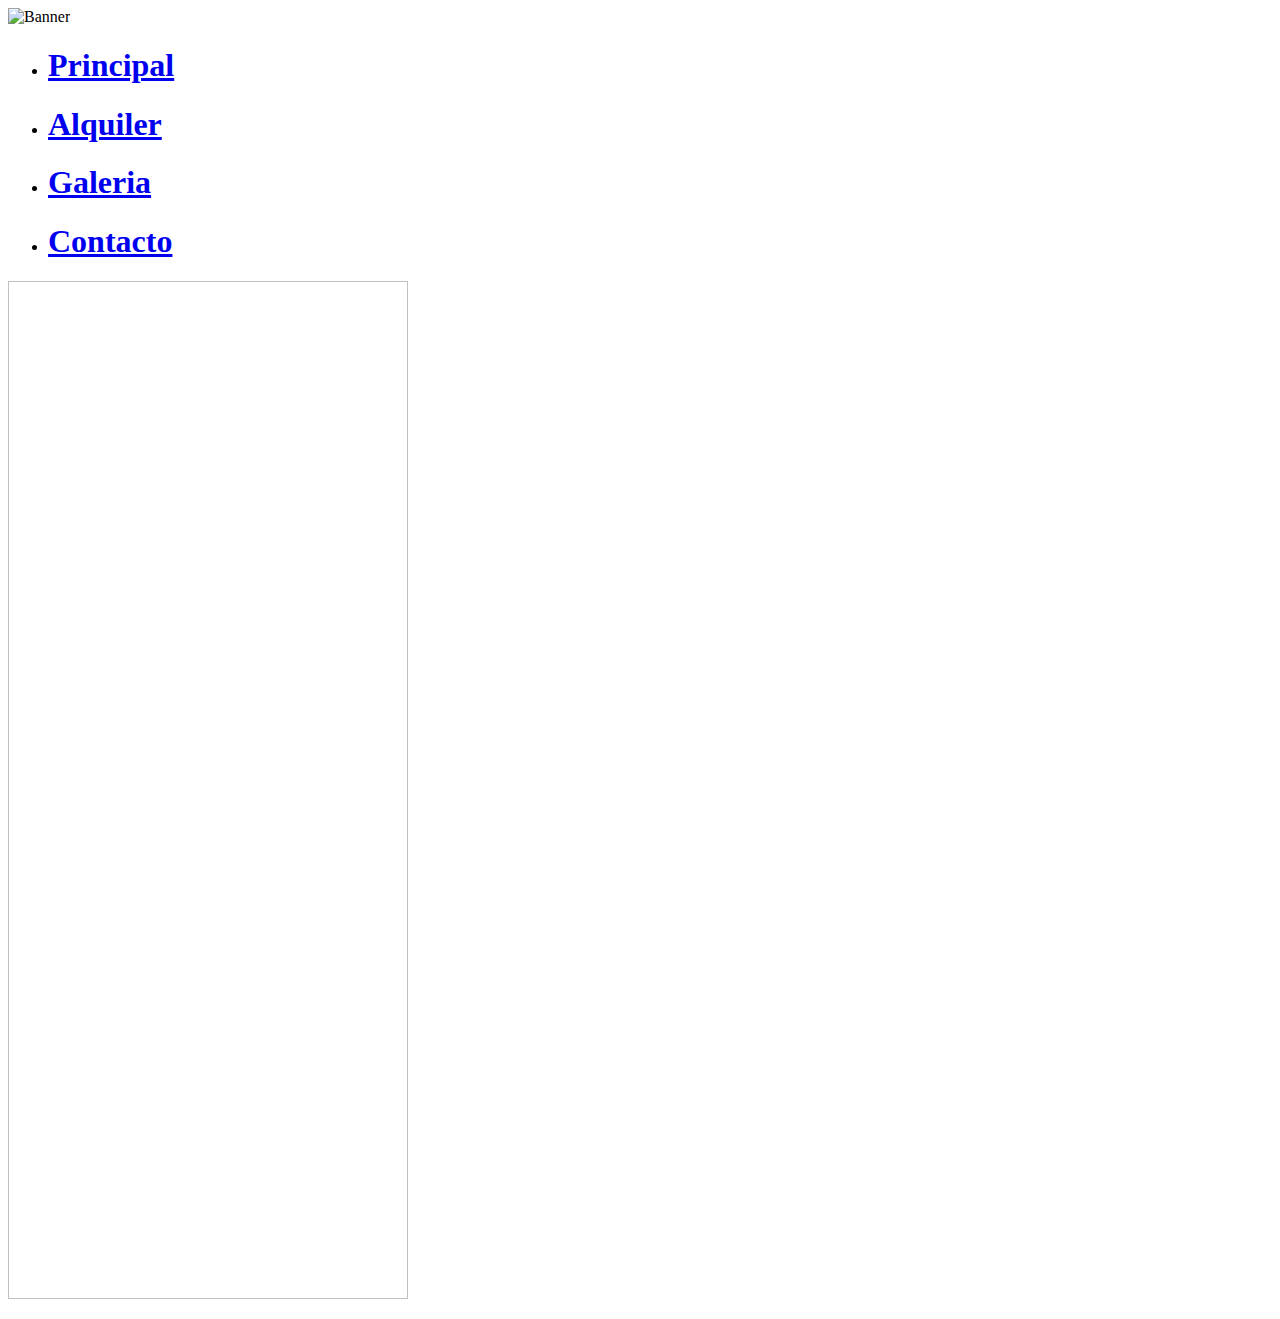
==== html/alquileres.html @ 6f730e6e "actualizacion mejor" ====
<!DOCTYPE html>
<html lang="es" dir="ltr">
  <head>
    <meta charset="utf-8">
    <link rel="stylesheet" href="css/master.css">
    <title>index</title>
    <script type="text/javascript" src="js/publicidad.js"></script>
  </head>
  <body id="cuerpo" onload="publicidad()">
    <div id="banner">
      <img src="imagenes/banner.jpg" alt="Banner" height="150px" width="1850px">
    </div>
    <div id="menu">
      <ul>
        <li><div id="html/principal">
          <a href="index.html"><h1>Principal</h1></a>
        </div></li>
        <li><div id="html/alquileres">
          <a href="html/alquileres.html"><h1>Alquiler</h1></a>
        </div></li>
        <li><div id="html/galeria">
          <a href="galeria.html"><h1>Galeria</h1></a>
        </div></li>
        <li><div id="html/contactanos">
          <a href="index.html"><h1>Contacto</h1></a>
        </div></li>
      </ul>
    </div>


    <div id="publicidad">
      <img id="publicidad_img"  width="400" height="1018px">
    </div>
    <div id="pie">
      <p></p>
    </div>
  </body>
</html>
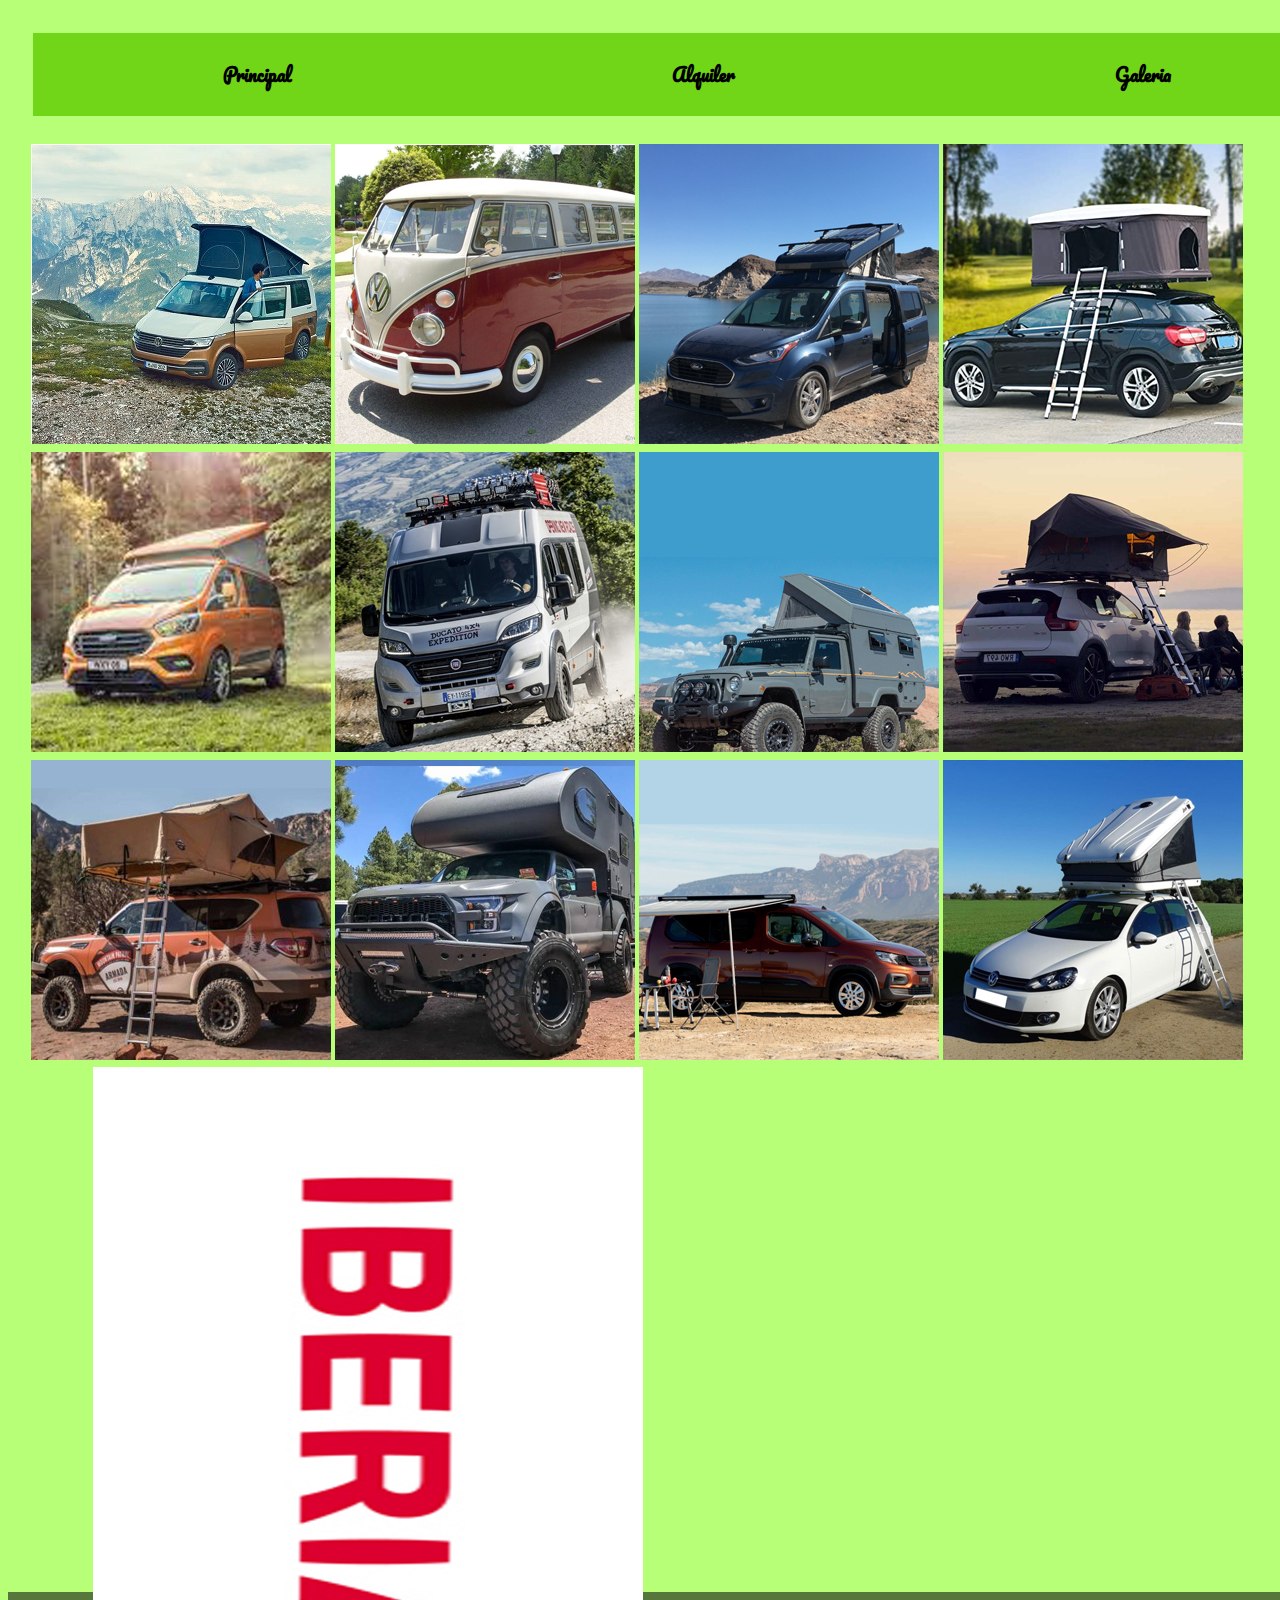
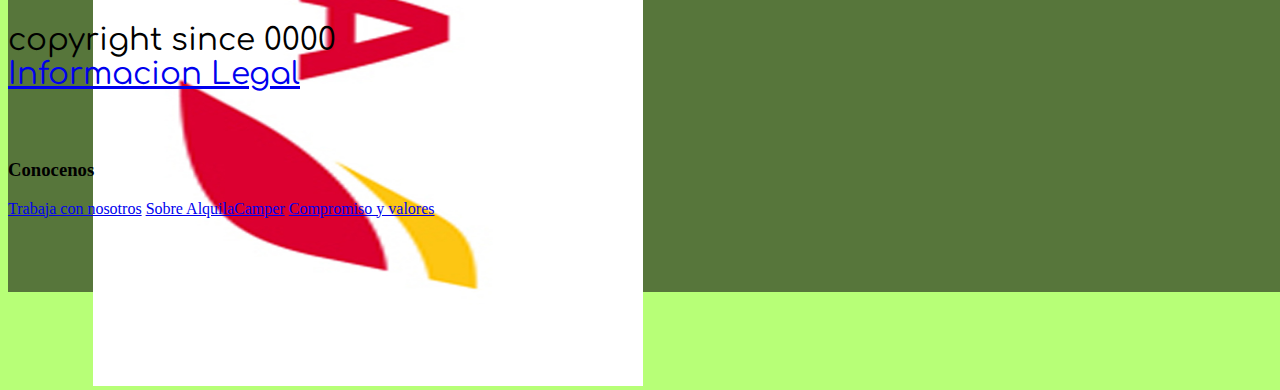
==== commit 9a8ebb50: "nuevas funcionalidades" ====
--- a/html/alquileres.html
+++ b/html/alquileres.html
@@ -2,37 +2,94 @@
 <html lang="es" dir="ltr">
   <head>
     <meta charset="utf-8">
-    <link rel="stylesheet" href="css/master.css">
+    <link rel="stylesheet" href="../css/master.css">
+    <link rel="stylesheet" href="../css/menu.css">
     <title>index</title>
-    <script type="text/javascript" src="js/publicidad.js"></script>
+    <script type="text/javascript" src="../js/publicidad.js"></script>
   </head>
   <body id="cuerpo" onload="publicidad()">
-    <div id="banner">
-      <img src="imagenes/banner.jpg" alt="Banner" height="150px" width="1850px">
-    </div>
     <div id="menu">
       <ul>
-        <li><div id="html/principal">
-          <a href="index.html"><h1>Principal</h1></a>
+        <li><div id="principal">
+          <a href="../index.html"><h1>Principal</h1></a>
         </div></li>
-        <li><div id="html/alquileres">
-          <a href="html/alquileres.html"><h1>Alquiler</h1></a>
+        <li><div id="alquileres">
+          <a href="alquileres.html"><h1>Alquiler</h1></a>
         </div></li>
         <li><div id="html/galeria">
           <a href="galeria.html"><h1>Galeria</h1></a>
         </div></li>
         <li><div id="html/contactanos">
-          <a href="index.html"><h1>Contacto</h1></a>
+          <a href="contacto.html"><h1>Contacto</h1></a>
         </div></li>
       </ul>
     </div>
-
-
+    <div id="area_productos">
+      <table>
+        <tr>
+          <td><a href="productos/california.html">
+            <div class="vermas"><h1>Ver más</h1></div>
+            <img src="../imagenes/california.jpg" class="producto" width="300px" height="300px">
+          </a></td>
+          </a><td><a href="html/clasic.html">
+            <div class="vermas"><h1>Ver más</h1></div>
+            <img src="../imagenes/clasic.jpg" class="producto" width="300px" height="300px"></td>
+          </a><td><a href="html/connect.html">
+            <div class="vermas"><h1>Ver más</h1></div>
+            <img src="../imagenes/connect.jpg" class="producto" width="300px" height="300px"></td>
+          </a><td><a href="html/mercedes.html">
+            <div class="vermas"><h1>Ver más</h1></div>
+              <img src="../imagenes/mercedes.jpg" class="producto" width="300px" height="300px">
+            </a></td>
+        </tr>
+        <tr>
+          <td><a href="html/custon.html">
+            <div class="vermas"><h1>Ver más</h1></div>
+            <img src="../imagenes/custom.jpg" class="producto" width="300px" height="300px"></td>
+          </a><td><a href="../html/ducato.html">
+            <div class="vermas"><h1>Ver más</h1></div>
+            <img src="../imagenes/ducato.jpg" class="producto" width="300px" height="300px"></td>
+          </a><td><a href="html/jeep.html">
+            <div class="vermas"><h1>Ver más</h1></div>
+            <img src="../imagenes/jeep.jpg" class="producto" width="300px" height="300px"></td>
+          </a><td><a href="html/suv.html">
+            <div class="vermas"><h1>Ver más</h1></div>
+            <img src="../imagenes/suv.jpg" class="producto" width="300px" height="300px">
+          </a></td>
+        </tr>
+        <tr>
+          <td><a href="html/patrol.html">
+            <div class="vermas"><h1>Ver más</h1></div>
+            <img src="../imagenes/patrol.jpg" class="producto" width="300px" height="300px"></td>
+          </a><td><a href="html/reptor.html">
+            <div class="vermas"><h1>Ver más</h1></div>
+            <img src="../imagenes/raptor.jpg" class="producto" width="300px" height="300px"></td>
+          </a><td><a href="../html/rifter.html">
+            <div class="vermas"><h1>Ver más</h1></div>
+            <img src="../imagenes/rifter.jpg" class="producto" width="300px" height="300px"></td>
+          </a><td><a href="../html/golf.html">
+            <div class="vermas"><h1>Ver más</h1></div>
+            <img src="../imagenes/golf.jpg" class="producto" width="300px" height="300px">
+          </a></td>
+        </tr>
+      </table>
+    </div>
     <div id="publicidad">
-      <img id="publicidad_img"  width="400" height="1018px">
+      <img id="publicidad_img"  width="550" height="919px">
     </div>
     <div id="pie">
-      <p></p>
+      <div id="info">
+      <div id=legal>
+        <p>copyright since 0000<br><a href="legal/infolegal.pdf">Informacion Legal</a></p><br>
+      </div>
+      <div id="contratos">
+        <h3>Conocenos</h3>
+        <a href="contrataciones">Trabaja con nosotros</a>
+        <a href="contrataciones">Sobre AlquilaCamper</a>
+        <a href="contrataciones">Compromiso y valores</a>
+      </div>
+    </div>
+      <iframe id="mapa" src="https://www.google.com/maps/embed?pb=!1m18!1m12!1m3!1d16238.62154085484!2d-3.603128058983176!3d40.33557476956056!2m3!1f0!2f0!3f0!3m2!1i1024!2i768!4f13.1!3m3!1m2!1s0xd423b5276b84bc5%3A0x483c4858a47b6169!2sCarr.%20Ca%C3%B1ada%20Real%2C%2028051%20Madrid!5e0!3m2!1ses!2ses!4v1634626078850!5m2!1ses!2ses" width="300" height="300" style="border:0;" allowfullscreen="" loading="lazy"></iframe>
     </div>
   </body>
 </html>
--- a/css/master.css
+++ b/css/master.css
@@ -0,0 +1,78 @@
+@import url(http://fonts.googleapis.com/css?family=Pacifico);
+@import url('https://fonts.googleapis.com/css2?family=Comfortaa&display=swap');
+#cuerpo {
+  background-image: url("../imagenes/fondoselector.jpg");
+}
+#area_productos{
+  float: left;
+  width: 1200px;
+  margin-left: 20px;
+  margin-right: 20px;
+}
+.vermas{
+  opacity: 100%;
+  position:absolute;
+  height: 300px;
+  width: 300px;
+}
+.vermas h1{
+  opacity: 0%;
+}
+.vermas:hover h1 {
+  font-size: 40px;
+  position:absolute;
+  color: black;
+  left: 95px;
+  top: 95px;
+  opacity: 50%;
+}
+.vermas:hover{
+  position:absolute;
+  opacity: 50%;
+  float: left;
+  background-color: white;
+}
+#pie{
+  height: 300px;
+  width: 1850px;
+  background: #57763B;
+  margin-bottom:0px;
+  margin-top:25px;
+  clear: both;
+  margin-left: 0px;
+}
+#publicidad{
+  float: left;
+  width: 400px;
+  height: 500px;
+  margin-bottom:25px;
+  margin-left: 85px;
+  margin-right:25px;
+}
+p {
+  font-family: 'Comfortaa';
+  font-size: 31px;
+}
+h1 {
+  font-family: 'Pacifico';
+  font-size: 18px;
+}
+h2 {
+  font-family: 'Pacifico';
+  font-size: 48px;
+}
+#producto{
+  width: 1200px;
+  margin-left: 25px;
+}
+#descripcion_producto{
+  margin-top: -50px;
+  width: 650px;
+  float: right;
+}
+#mapa{
+  float: right;
+}
+#info{
+  float:left;
+}
--- a/css/menu.css
+++ b/css/menu.css
@@ -0,0 +1,30 @@
+ul {
+  list-style-type: none;
+  margin: 0;
+  padding: 0;
+  overflow: hidden;
+  background-color: #71D617;
+}
+
+li {
+  float: left;
+}
+
+li a {
+  display: block;
+  color: black;
+  text-align: center;
+  padding: 14px 190px;
+  text-decoration: none;
+}
+li a:hover {
+  background-color: #57763B;
+}
+#cuerpo {
+  background: #B7FF77;
+}
+#menu{
+  float: left;
+  margin: 25px;
+  width: 1850px;
+}
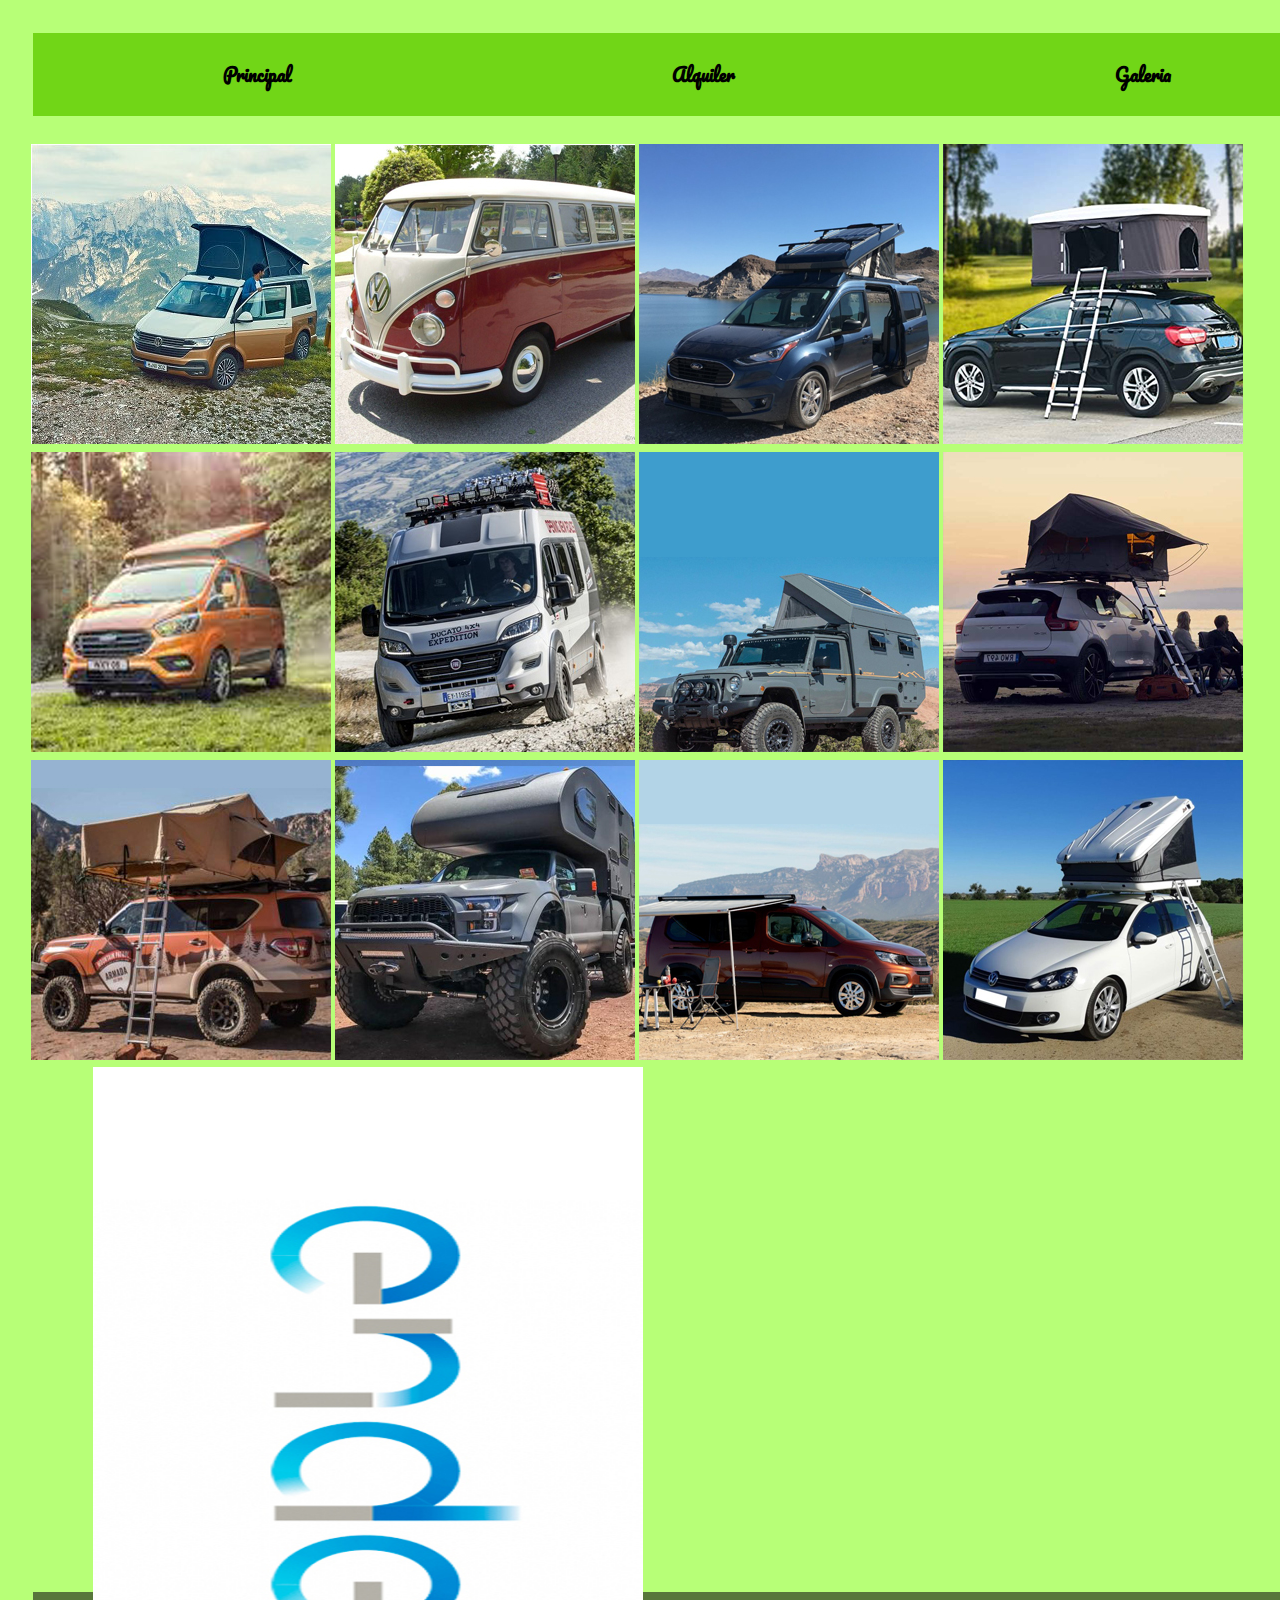
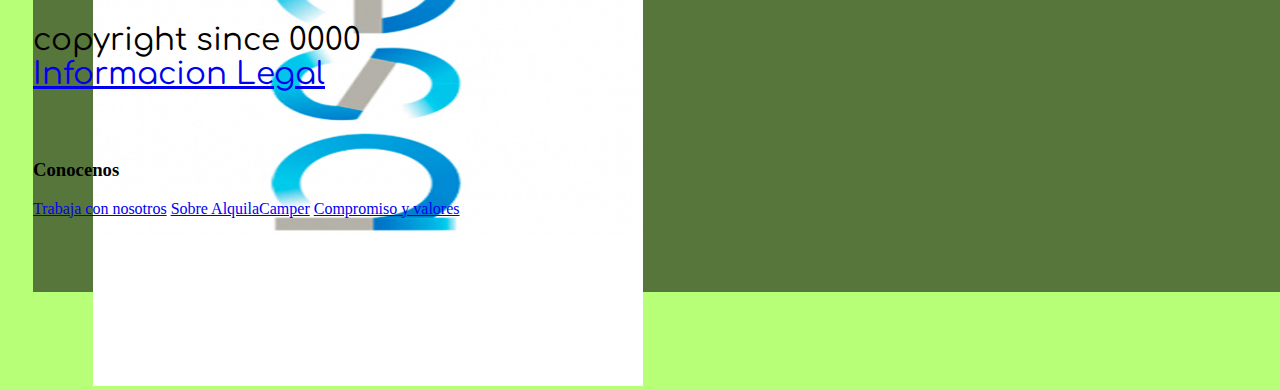
==== commit 6b6b2dd6: "25/10/21" ====
--- a/html/alquileres.html
+++ b/html/alquileres.html
@@ -27,7 +27,7 @@
     <div id="area_productos">
       <table>
         <tr>
-          <td><a href="productos/california.html">
+          <td><a href="california.html">
             <div class="vermas"><h1>Ver más</h1></div>
             <img src="../imagenes/california.jpg" class="producto" width="300px" height="300px">
           </a></td>
--- a/css/master.css
+++ b/css/master.css
@@ -39,7 +39,7 @@
   margin-bottom:0px;
   margin-top:25px;
   clear: both;
-  margin-left: 0px;
+  margin-left: 25px;
 }
 #publicidad{
   float: left;
@@ -48,6 +48,11 @@
   margin-bottom:25px;
   margin-left: 85px;
   margin-right:25px;
+}
+#publicidad2{
+  float: right;
+  width: 515px;
+  height: 500px;
 }
 p {
   font-family: 'Comfortaa';
@@ -62,12 +67,15 @@
   font-size: 48px;
 }
 #producto{
-  width: 1200px;
+  margin-top: 125px;
+  position: absolute;
+  height: 1200px;
+  width: 1150px;
   margin-left: 25px;
 }
 #descripcion_producto{
   margin-top: -50px;
-  width: 650px;
+  width: 600px;
   float: right;
 }
 #mapa{
@@ -76,3 +84,11 @@
 #info{
   float:left;
 }
+.bloque{
+  height: 1050px;
+  width: auto;
+}
+#Galeria{
+  margin-left: 25px;
+  width: 1850px;
+}
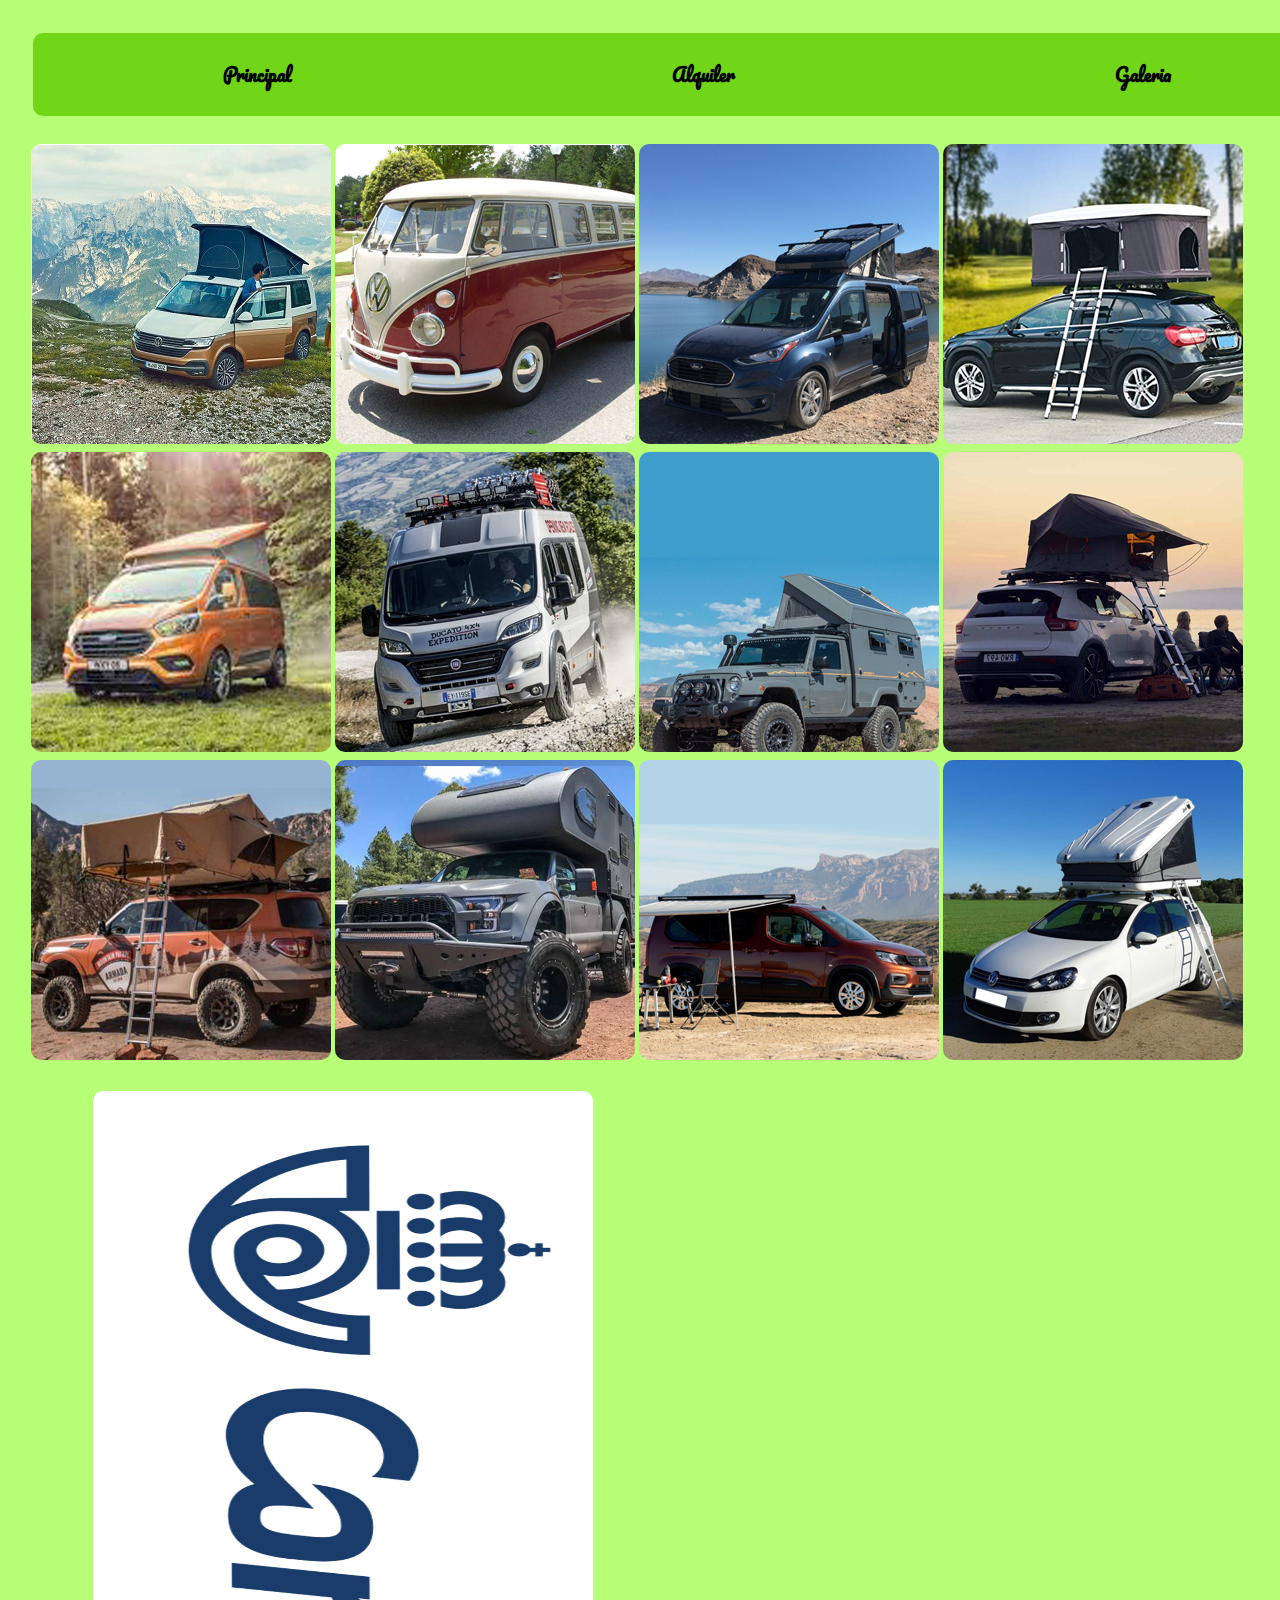
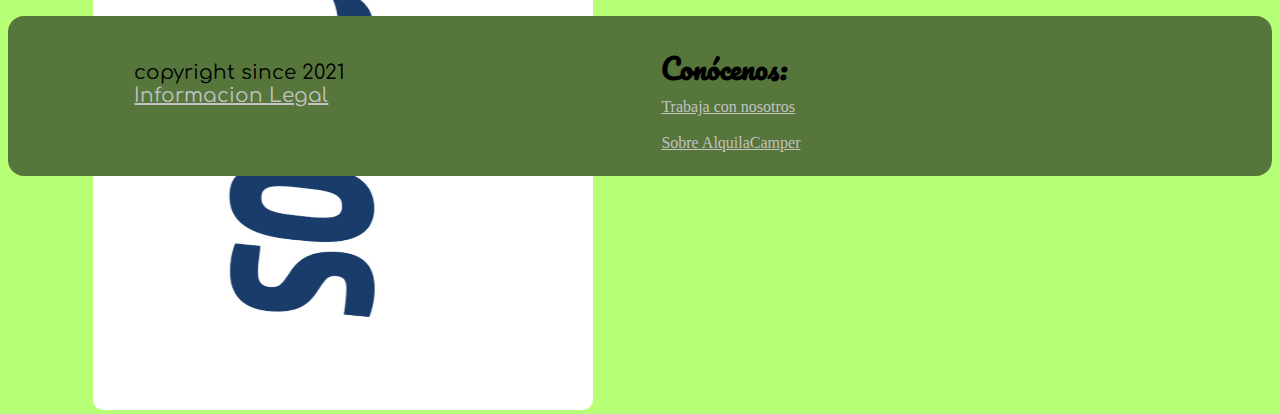
==== commit 4e674015: "310122" ====
--- a/html/alquileres.html
+++ b/html/alquileres.html
@@ -4,10 +4,12 @@
     <meta charset="utf-8">
     <link rel="stylesheet" href="../css/master.css">
     <link rel="stylesheet" href="../css/menu.css">
-    <title>index</title>
+    <title>AlquilaCamper</title>
+    <link rel="icon" type="image/x-icon" href="../imagenes/favicon.png">
     <script type="text/javascript" src="../js/publicidad.js"></script>
+    <script type="text/javascript" src="../js/producto.js"></script>
   </head>
-  <body id="cuerpo" onload="publicidad()">
+  <body id="cuerpo2" onload="publicidad()">
     <div id="menu">
       <ul>
         <li><div id="principal">
@@ -16,25 +18,24 @@
         <li><div id="alquileres">
           <a href="alquileres.html"><h1>Alquiler</h1></a>
         </div></li>
-        <li><div id="html/galeria">
+        <li><div id="galeria">
           <a href="galeria.html"><h1>Galeria</h1></a>
         </div></li>
-        <li><div id="html/contactanos">
-          <a href="contacto.html"><h1>Contacto</h1></a>
+        <li><div id="contactanos">
+          <a href="conocenos.html"><h1>Contacto</h1></a>
         </div></li>
       </ul>
     </div>
-    <div id="area_productos">
-      <table>
+    <div id="area_productos" id="producto">
+      <table id="tabla">
         <tr>
-          <td><a href="california.html">
-            <div class="vermas"><h1>Ver más</h1></div>
-            <img src="../imagenes/california.jpg" class="producto" width="300px" height="300px">
-          </a></td>
-          </a><td><a href="html/clasic.html">
+        </a><td><a href="california.html">
+          <div class="vermas"><h1>Ver más</h1></div>
+          <img src="../imagenes/california.jpg" class="producto" width="300px" height="300px"></td>
+          </a><td><a href="clasic.html">
             <div class="vermas"><h1>Ver más</h1></div>
             <img src="../imagenes/clasic.jpg" class="producto" width="300px" height="300px"></td>
-          </a><td><a href="html/connect.html">
+          </a><td><a href="connect.html">
             <div class="vermas"><h1>Ver más</h1></div>
             <img src="../imagenes/connect.jpg" class="producto" width="300px" height="300px"></td>
           </a><td><a href="html/mercedes.html">
@@ -75,21 +76,20 @@
       </table>
     </div>
     <div id="publicidad">
-      <img id="publicidad_img"  width="550" height="919px">
+      <img id="publicidad_img"  width="500" height="919px">
     </div>
     <div id="pie">
-      <div id="info">
       <div id=legal>
-        <p>copyright since 0000<br><a href="legal/infolegal.pdf">Informacion Legal</a></p><br>
+        <p>copyright since 2021<br><a href="legal/infolegal.pdf">Informacion Legal</a></p><br>
       </div>
       <div id="contratos">
-        <h3>Conocenos</h3>
-        <a href="contrataciones">Trabaja con nosotros</a>
-        <a href="contrataciones">Sobre AlquilaCamper</a>
-        <a href="contrataciones">Compromiso y valores</a>
+        <h3>Conócenos:</h3>
+        <a href="contrataciones">Trabaja con nosotros</a><br>
+        <a href="contrataciones">Sobre AlquilaCamper</a><br>
       </div>
-    </div>
-      <iframe id="mapa" src="https://www.google.com/maps/embed?pb=!1m18!1m12!1m3!1d16238.62154085484!2d-3.603128058983176!3d40.33557476956056!2m3!1f0!2f0!3f0!3m2!1i1024!2i768!4f13.1!3m3!1m2!1s0xd423b5276b84bc5%3A0x483c4858a47b6169!2sCarr.%20Ca%C3%B1ada%20Real%2C%2028051%20Madrid!5e0!3m2!1ses!2ses!4v1634626078850!5m2!1ses!2ses" width="300" height="300" style="border:0;" allowfullscreen="" loading="lazy"></iframe>
+      <div id="mapa">
+        <iframe id="mapa" src="https://www.google.com/maps/embed?pb=!1m18!1m12!1m3!1d16238.62154085484!2d-3.603128058983176!3d40.33557476956056!2m3!1f0!2f0!3f0!3m2!1i1024!2i768!4f13.1!3m3!1m2!1s0xd423b5276b84bc5%3A0x483c4858a47b6169!2sCarr.%20Ca%C3%B1ada%20Real%2C%2028051%20Madrid!5e0!3m2!1ses!2ses!4v1634626078850!5m2!1ses!2ses" width="400" height="200" style="border:0;" allowfullscreen="" loading="lazy"></iframe>
+      </div>
     </div>
   </body>
 </html>
--- a/css/master.css
+++ b/css/master.css
@@ -1,14 +1,41 @@
-@import url(http://fonts.googleapis.com/css?family=Pacifico);
+@import url('http://fonts.googleapis.com/css?family=Pacifico');
 @import url('https://fonts.googleapis.com/css2?family=Comfortaa&display=swap');
-#cuerpo {
-  background-image: url("../imagenes/fondoselector.jpg");
+#cuerpo2 {
+  background-color: #B7FF77;
+}
+/*Aqui estan los divs que tienen en su interior las areas donde estan los
+alquileres(la tabla) y donde estan los productos (los diferentes productos)*/
+#area_sub{
+  float: left;
+  width: 1175px;
+  height: 950px;
+  margin-left: 20px;
+  margin-right: 50px;
 }
 #area_productos{
   float: left;
   width: 1200px;
   margin-left: 20px;
   margin-right: 20px;
+  height: 950px;
 }
+  /*La tabla que tienen los productos*/
+  #tableta tr:nth-child(even) {
+    background-color: #71D617;
+  }
+  #tableta{
+    border-collapse: collapse;
+    border:1px solid black;
+  }
+  #tableta th{
+    background: #57763B;
+    padding: 10px;
+  }
+  #tableta td{
+    padding: 15px;
+  }
+
+/*Aqui esta todo lo relacionado con alquileres para que se cambie a ver mas*/
 .vermas{
   opacity: 100%;
   position:absolute;
@@ -32,15 +59,36 @@
   float: left;
   background-color: white;
 }
+/*Todo lo relacionado con el pie de pagina*/
+#mapa{
+  position: absolute;
+  float: left;
+  margin-left: 700px;
+  border-radius:10px;
+  height: 10em;
+}
+#contratos a{
+  display: block;
+}
+#contratos{
+  float: left;
+  margin-left: 25%;
+}
+#legal{
+  margin-left: 10%;
+  float: left;
+  margin-top: 2%;
+}
 #pie{
-  height: 300px;
-  width: 1850px;
+  position: relative;
+  bottom: 0%;
+  border-radius: 1em;
+  height: 10em;
+  width: 100%;
   background: #57763B;
-  margin-bottom:0px;
-  margin-top:25px;
   clear: both;
-  margin-left: 25px;
 }
+/* El css de la publicidad que esta en el js*/
 #publicidad{
   float: left;
   width: 400px;
@@ -54,9 +102,16 @@
   width: 515px;
   height: 500px;
 }
+/*estilos comunes a todas las paginas*/
+img {
+  border-radius: 10px;
+}
 p {
   font-family: 'Comfortaa';
-  font-size: 31px;
+  font-size: 20px;
+}
+a{
+  color: #C2C2C2;
 }
 h1 {
   font-family: 'Pacifico';
@@ -66,29 +121,55 @@
   font-family: 'Pacifico';
   font-size: 48px;
 }
-#producto{
-  margin-top: 125px;
-  position: absolute;
-  height: 1200px;
-  width: 1150px;
-  margin-left: 25px;
+h3 {
+  margin-bottom: 5px;
+  font-family: 'Pacifico';
+  font-size: 28px;
 }
+/*Aqui tenemos todo lo relacionado con los productos finales*/
 #descripcion_producto{
   margin-top: -50px;
   width: 600px;
   float: right;
 }
-#mapa{
-  float: right;
-}
-#info{
-  float:left;
-}
-.bloque{
-  height: 1050px;
-  width: auto;
-}
+/*Aqui esta el tema de la galeria*/
 #Galeria{
   margin-left: 25px;
   width: 1850px;
 }
+/*aqui tenemos el css para conocenos.html*/
+#conocenos label{
+  display: block;
+}
+#conocenos input{
+  display: block;
+}
+#conocenos{
+  height: 750px;
+}
+label{
+  padding-bottom: 0.5em;
+  font-family: 'Comfortaa';
+  font-size: 15px;
+  margin-top: 0.5em;
+}
+fieldset{
+  justify-content: center;
+  align-items: center;
+  position: absolute;
+  margin-top: 200px;
+  width: 150px;
+  margin-left: 40%;
+  border-radius: 10px;
+  background-color: #B7FF77;
+}
+input{
+  font-family: 'Comfortaa';
+  font-size: 15px;
+  border-radius: 0.5em;
+  width: 98%;
+  margin-top: 0.5em;
+}
+#enviar{
+  background-color:#71D617;
+}
--- a/css/menu.css
+++ b/css/menu.css
@@ -1,4 +1,6 @@
+/*aqui esta el menu comun*/
 ul {
+  border-radius: 10px;
   list-style-type: none;
   margin: 0;
   padding: 0;
@@ -20,9 +22,6 @@
 li a:hover {
   background-color: #57763B;
 }
-#cuerpo {
-  background: #B7FF77;
-}
 #menu{
   float: left;
   margin: 25px;
